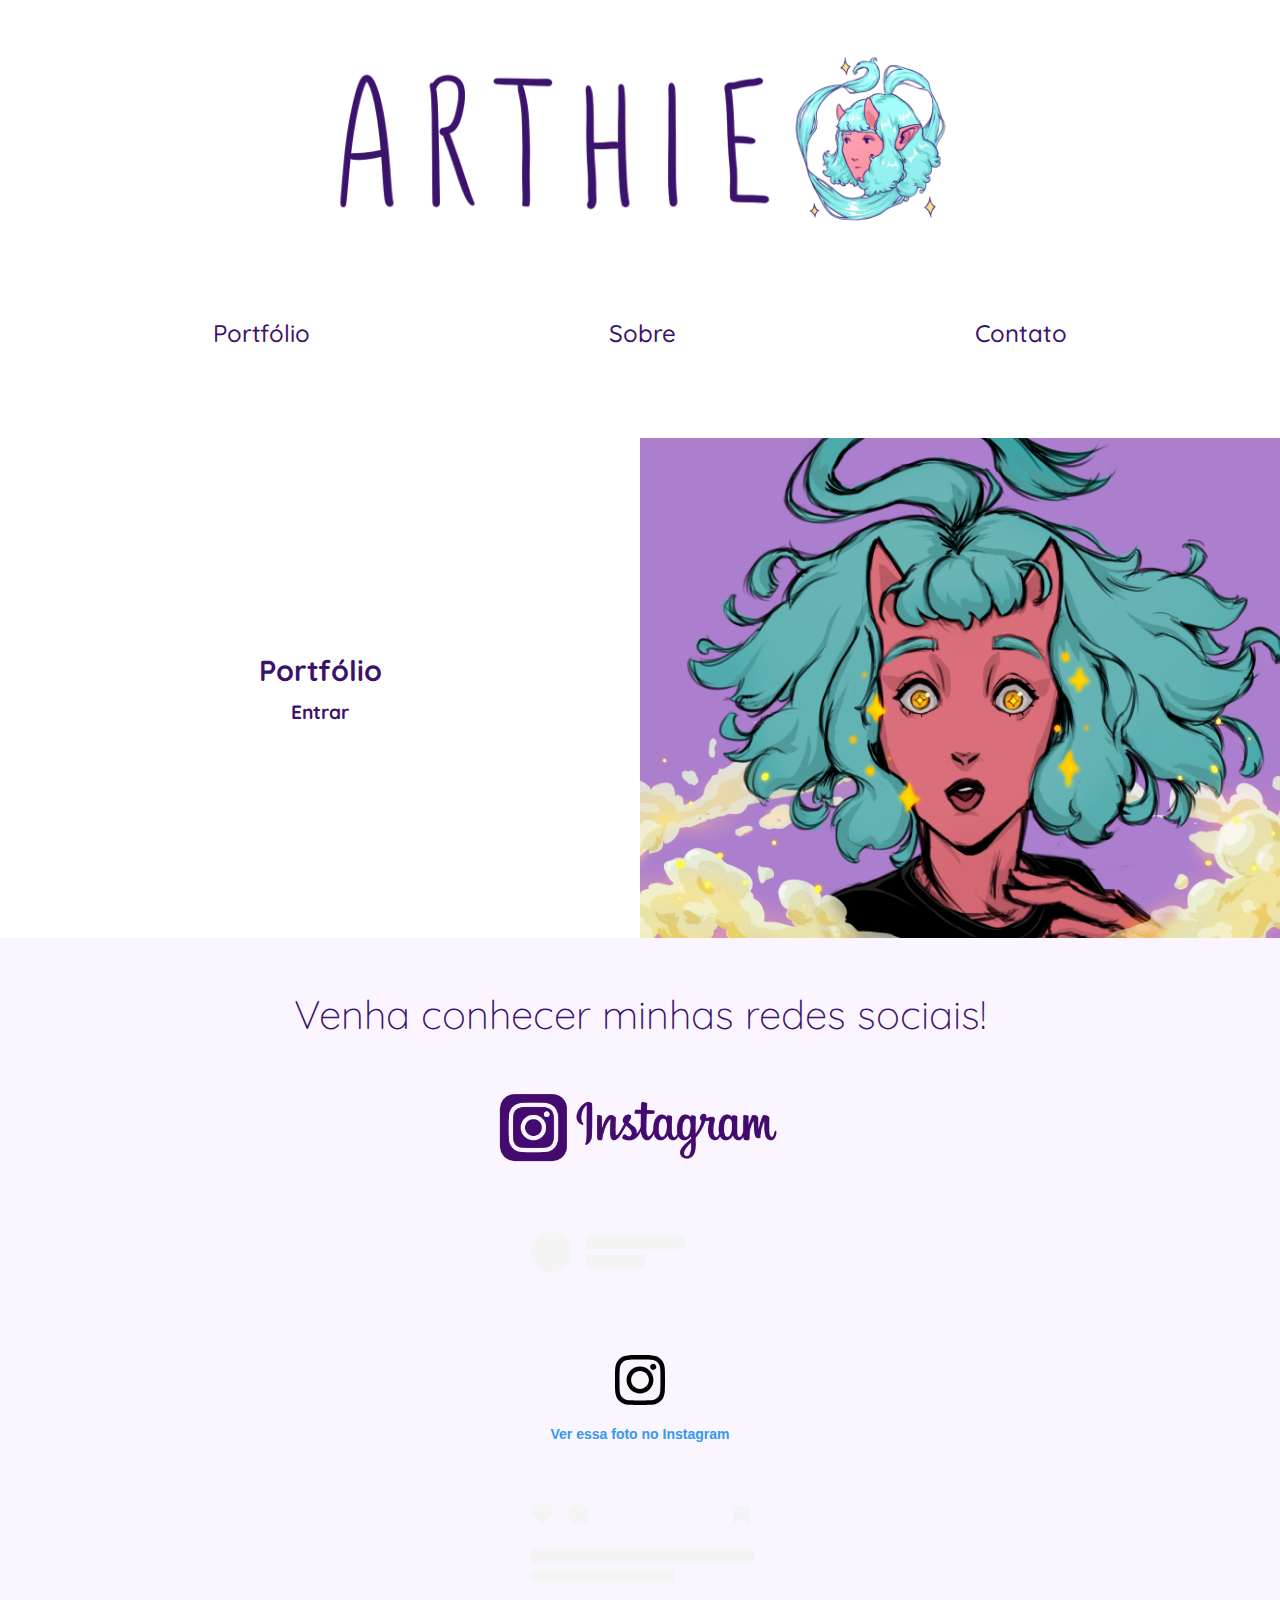
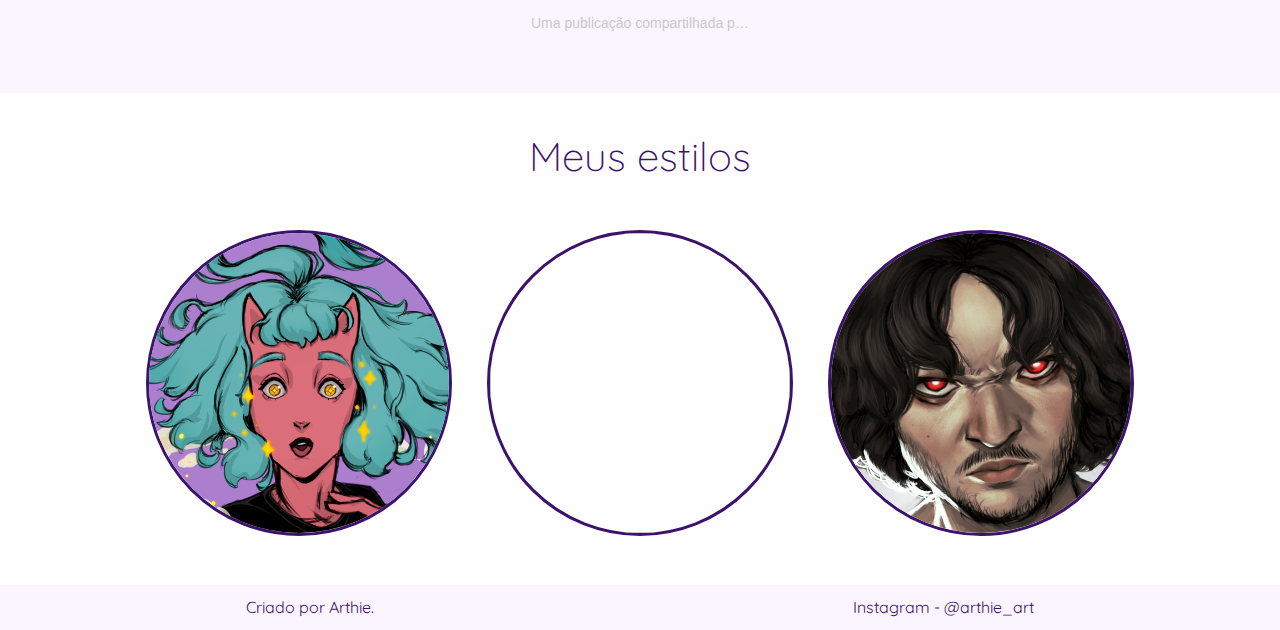
==== index.html @ 253f44ad "footer" ====
<!DOCTYPE html>
<html lang="pt-br">
<head>
    <meta charset="UTF-8">
    <meta name="viewport" content="width=device-width, initial-scale=1.0">
    <link rel="stylesheet" href="public/css/style.css">
    <link rel="shortcut icon" href="public/image/favicon.ico" type="image/x-icon">
    <title>Arthie</title>
</head>
<body>
    <div class="flex-container-vertical">
        <div class="flex-container">
        <img id="C1" src="public/image/Logo com Strixx.png" alt="O nome Arthie com uma arte da strixx do lado">
        </div>


    </div>

    
    <div class="flex-container" style="margin: 3% 5% 7%">
        <!-- <div><h2 style="font-weight: 500;">Home</h2></div>-->
         <a href="" style="text-decoration: none;"><div><h2 style="font-weight: 500;">Portfólio</h2></div></a>
         <a href="" style="text-decoration: none;"><div><h2 style="font-weight: 500;">Sobre</h2></div></a>
         <a href="" style="text-decoration: none;"><div><h2 style="font-weight: 500;">Contato</h2></div></a>
     </div>

    <div class="divisionMid">
        <div class="flex-container" id="C2">
            <a href="" style="text-decoration: none;">
                <div class="flex-container-vertical">
                    <div class="C2-element">
                        <h2>Portfólio</h2>
                    </div>
                    <div class="C2-element">
                        <h4>Entrar</h4>
                    </div>
                </div>
            </a>
        </div>

        
        <img src="public/image/STRIXX VENTO NORMAL.png" alt="" style="width: 50%;object-fit: cover; min-height: 500px;">
    </div>

    <div class="flex-container-vertical" style="background-color: #faf5ff;">

        <div class="flex-container" style="margin: 4% 8% 0%;">
            <h2 class="title">Venha conhecer minhas redes sociais!</h2>
        </div>

        
        <div class="flex-container-vertical">

            <div class="flex-container" style="color: #fff;" style="margin-top: 0px;">
                <img src="public/image/INSTAGRAM PNG ROXO.png" alt="" id="ig">
            </div>

            <div class="flex-container" style="margin: 0px 10% 3%;height: 1%;">
                <div id="off">
                    <blockquote style="height: 460px;margin: 0px 3%;" class="instagram-media" data-instgrm-permalink="https://www.instagram.com/p/Cx5wZdDrKHi/?utm_source=ig_embed&amp;utm_campaign=loading" data-instgrm-version="14" style=" background:#FFF; border:0; border-radius:3px; box-shadow:0 0 1px 0 rgba(0,0,0,0.5),0 1px 10px 0 rgba(0,0,0,0.15); margin: 1px; max-width:540px; min-width:326px; padding:0; width:99.375%; width:-webkit-calc(100% - 2px); width:calc(100% - 2px);"><div style="padding:16px;"> <a href="https://www.instagram.com/p/Cx5wZdDrKHi/?utm_source=ig_embed&amp;utm_campaign=loading" style=" background:#FFFFFF; line-height:0; padding:0 0; text-align:center; text-decoration:none; width:100%;" target="_blank"> <div style=" display: flex; flex-direction: row; align-items: center;"> <div style="background-color: #F4F4F4; border-radius: 50%; flex-grow: 0; height: 40px; margin-right: 14px; width: 40px;"></div> <div style="display: flex; flex-direction: column; flex-grow: 1; justify-content: center;"> <div style=" background-color: #F4F4F4; border-radius: 4px; flex-grow: 0; height: 14px; margin-bottom: 6px; width: 100px;"></div> <div style=" background-color: #F4F4F4; border-radius: 4px; flex-grow: 0; height: 14px; width: 60px;"></div></div></div><div style="padding: 19% 0;"></div> <div style="display:block; height:50px; margin:0 auto 12px; width:50px;"><svg width="50px" height="50px" viewBox="0 0 60 60" version="1.1" xmlns="https://www.w3.org/2000/svg" xmlns:xlink="https://www.w3.org/1999/xlink"><g stroke="none" stroke-width="1" fill="none" fill-rule="evenodd"><g transform="translate(-511.000000, -20.000000)" fill="#000000"><g><path d="M556.869,30.41 C554.814,30.41 553.148,32.076 553.148,34.131 C553.148,36.186 554.814,37.852 556.869,37.852 C558.924,37.852 560.59,36.186 560.59,34.131 C560.59,32.076 558.924,30.41 556.869,30.41 M541,60.657 C535.114,60.657 530.342,55.887 530.342,50 C530.342,44.114 535.114,39.342 541,39.342 C546.887,39.342 551.658,44.114 551.658,50 C551.658,55.887 546.887,60.657 541,60.657 M541,33.886 C532.1,33.886 524.886,41.1 524.886,50 C524.886,58.899 532.1,66.113 541,66.113 C549.9,66.113 557.115,58.899 557.115,50 C557.115,41.1 549.9,33.886 541,33.886 M565.378,62.101 C565.244,65.022 564.756,66.606 564.346,67.663 C563.803,69.06 563.154,70.057 562.106,71.106 C561.058,72.155 560.06,72.803 558.662,73.347 C557.607,73.757 556.021,74.244 553.102,74.378 C549.944,74.521 548.997,74.552 541,74.552 C533.003,74.552 532.056,74.521 528.898,74.378 C525.979,74.244 524.393,73.757 523.338,73.347 C521.94,72.803 520.942,72.155 519.894,71.106 C518.846,70.057 518.197,69.06 517.654,67.663 C517.244,66.606 516.755,65.022 516.623,62.101 C516.479,58.943 516.448,57.996 516.448,50 C516.448,42.003 516.479,41.056 516.623,37.899 C516.755,34.978 517.244,33.391 517.654,32.338 C518.197,30.938 518.846,29.942 519.894,28.894 C520.942,27.846 521.94,27.196 523.338,26.654 C524.393,26.244 525.979,25.756 528.898,25.623 C532.057,25.479 533.004,25.448 541,25.448 C548.997,25.448 549.943,25.479 553.102,25.623 C556.021,25.756 557.607,26.244 558.662,26.654 C560.06,27.196 561.058,27.846 562.106,28.894 C563.154,29.942 563.803,30.938 564.346,32.338 C564.756,33.391 565.244,34.978 565.378,37.899 C565.522,41.056 565.552,42.003 565.552,50 C565.552,57.996 565.522,58.943 565.378,62.101 M570.82,37.631 C570.674,34.438 570.167,32.258 569.425,30.349 C568.659,28.377 567.633,26.702 565.965,25.035 C564.297,23.368 562.623,22.342 560.652,21.575 C558.743,20.834 556.562,20.326 553.369,20.18 C550.169,20.033 549.148,20 541,20 C532.853,20 531.831,20.033 528.631,20.18 C525.438,20.326 523.257,20.834 521.349,21.575 C519.376,22.342 517.703,23.368 516.035,25.035 C514.368,26.702 513.342,28.377 512.574,30.349 C511.834,32.258 511.326,34.438 511.181,37.631 C511.035,40.831 511,41.851 511,50 C511,58.147 511.035,59.17 511.181,62.369 C511.326,65.562 511.834,67.743 512.574,69.651 C513.342,71.625 514.368,73.296 516.035,74.965 C517.703,76.634 519.376,77.658 521.349,78.425 C523.257,79.167 525.438,79.673 528.631,79.82 C531.831,79.965 532.853,80.001 541,80.001 C549.148,80.001 550.169,79.965 553.369,79.82 C556.562,79.673 558.743,79.167 560.652,78.425 C562.623,77.658 564.297,76.634 565.965,74.965 C567.633,73.296 568.659,71.625 569.425,69.651 C570.167,67.743 570.674,65.562 570.82,62.369 C570.966,59.17 571,58.147 571,50 C571,41.851 570.966,40.831 570.82,37.631"></path></g></g></g></svg></div><div style="padding-top: 8px;"> <div style=" color:#3897f0; font-family:Arial,sans-serif; font-size:14px; font-style:normal; font-weight:550; line-height:18px;">Ver essa foto no Instagram</div></div><div style="padding: 12.5% 0;"></div> <div style="display: flex; flex-direction: row; margin-bottom: 14px; align-items: center;"><div> <div style="background-color: #F4F4F4; border-radius: 50%; height: 12.5px; width: 12.5px; transform: translateX(0px) translateY(7px);"></div> <div style="background-color: #F4F4F4; height: 12.5px; transform: rotate(-45deg) translateX(3px) translateY(1px); width: 12.5px; flex-grow: 0; margin-right: 14px; margin-left: 2px;"></div> <div style="background-color: #F4F4F4; border-radius: 50%; height: 12.5px; width: 12.5px; transform: translateX(9px) translateY(-18px);"></div></div><div style="margin-left: 8px;"> <div style=" background-color: #F4F4F4; border-radius: 50%; flex-grow: 0; height: 20px; width: 20px;"></div> <div style=" width: 0; height: 0; border-top: 2px solid transparent; border-left: 6px solid #f4f4f4; border-bottom: 2px solid transparent; transform: translateX(16px) translateY(-4px) rotate(30deg)"></div></div><div style="margin-left: auto;"> <div style=" width: 0px; border-top: 8px solid #F4F4F4; border-right: 8px solid transparent; transform: translateY(16px);"></div> <div style=" background-color: #F4F4F4; flex-grow: 0; height: 12px; width: 16px; transform: translateY(-4px);"></div> <div style=" width: 0; height: 0; border-top: 8px solid #F4F4F4; border-left: 8px solid transparent; transform: translateY(-4px) translateX(8px);"></div></div></div> <div style="display: flex; flex-direction: column; flex-grow: 1; justify-content: center; margin-bottom: 24px;"> <div style=" background-color: #F4F4F4; border-radius: 4px; flex-grow: 0; height: 14px; margin-bottom: 6px; width: 224px;"></div> <div style=" background-color: #F4F4F4; border-radius: 4px; flex-grow: 0; height: 14px; width: 144px;"></div></div></a><p style=" color:#c9c8cd; font-family:Arial,sans-serif; font-size:14px; line-height:17px; margin-bottom:0; margin-top:8px; overflow:hidden; padding:8px 0 7px; text-align:center; text-overflow:ellipsis; white-space:nowrap;"><a href="https://www.instagram.com/p/Cx5wZdDrKHi/?utm_source=ig_embed&amp;utm_campaign=loading" style=" color:#c9c8cd; font-family:Arial,sans-serif; font-size:14px; font-style:normal; font-weight:normal; line-height:17px; text-decoration:none;" target="_blank">Uma publicação compartilhada por Arthie (@arthie_art)</a></p></div></blockquote> <script async src="//www.instagram.com/embed.js"></script>
                </div>
                <div id="off">
                    <blockquote style="height: 460px;" class="instagram-media" data-instgrm-permalink="https://www.instagram.com/p/CvSyRIWvkA-/?utm_source=ig_embed&amp;utm_campaign=loading" data-instgrm-version="14" style=" background:#FFF; border:0; border-radius:3px; box-shadow:0 0 1px 0 rgba(0,0,0,0.5),0 1px 10px 0 rgba(0,0,0,0.15); margin: 1px; max-width:540px; min-width:326px; padding:0; width:99.375%; width:-webkit-calc(100% - 2px); width:calc(100% - 2px);"><div style="padding:16px;"> <a href="https://www.instagram.com/p/CvSyRIWvkA-/?utm_source=ig_embed&amp;utm_campaign=loading" style=" background:#FFFFFF; line-height:0; padding:0 0; text-align:center; text-decoration:none; width:100%;" target="_blank"> <div style=" display: flex; flex-direction: row; align-items: center;"> <div style="background-color: #F4F4F4; border-radius: 50%; flex-grow: 0; height: 40px; margin-right: 14px; width: 40px;"></div> <div style="display: flex; flex-direction: column; flex-grow: 1; justify-content: center;"> <div style=" background-color: #F4F4F4; border-radius: 4px; flex-grow: 0; height: 14px; margin-bottom: 6px; width: 100px;"></div> <div style=" background-color: #F4F4F4; border-radius: 4px; flex-grow: 0; height: 14px; width: 60px;"></div></div></div><div style="padding: 19% 0;"></div> <div style="display:block; height:50px; margin:0 auto 12px; width:50px;"><svg width="50px" height="50px" viewBox="0 0 60 60" version="1.1" xmlns="https://www.w3.org/2000/svg" xmlns:xlink="https://www.w3.org/1999/xlink"><g stroke="none" stroke-width="1" fill="none" fill-rule="evenodd"><g transform="translate(-511.000000, -20.000000)" fill="#000000"><g><path d="M556.869,30.41 C554.814,30.41 553.148,32.076 553.148,34.131 C553.148,36.186 554.814,37.852 556.869,37.852 C558.924,37.852 560.59,36.186 560.59,34.131 C560.59,32.076 558.924,30.41 556.869,30.41 M541,60.657 C535.114,60.657 530.342,55.887 530.342,50 C530.342,44.114 535.114,39.342 541,39.342 C546.887,39.342 551.658,44.114 551.658,50 C551.658,55.887 546.887,60.657 541,60.657 M541,33.886 C532.1,33.886 524.886,41.1 524.886,50 C524.886,58.899 532.1,66.113 541,66.113 C549.9,66.113 557.115,58.899 557.115,50 C557.115,41.1 549.9,33.886 541,33.886 M565.378,62.101 C565.244,65.022 564.756,66.606 564.346,67.663 C563.803,69.06 563.154,70.057 562.106,71.106 C561.058,72.155 560.06,72.803 558.662,73.347 C557.607,73.757 556.021,74.244 553.102,74.378 C549.944,74.521 548.997,74.552 541,74.552 C533.003,74.552 532.056,74.521 528.898,74.378 C525.979,74.244 524.393,73.757 523.338,73.347 C521.94,72.803 520.942,72.155 519.894,71.106 C518.846,70.057 518.197,69.06 517.654,67.663 C517.244,66.606 516.755,65.022 516.623,62.101 C516.479,58.943 516.448,57.996 516.448,50 C516.448,42.003 516.479,41.056 516.623,37.899 C516.755,34.978 517.244,33.391 517.654,32.338 C518.197,30.938 518.846,29.942 519.894,28.894 C520.942,27.846 521.94,27.196 523.338,26.654 C524.393,26.244 525.979,25.756 528.898,25.623 C532.057,25.479 533.004,25.448 541,25.448 C548.997,25.448 549.943,25.479 553.102,25.623 C556.021,25.756 557.607,26.244 558.662,26.654 C560.06,27.196 561.058,27.846 562.106,28.894 C563.154,29.942 563.803,30.938 564.346,32.338 C564.756,33.391 565.244,34.978 565.378,37.899 C565.522,41.056 565.552,42.003 565.552,50 C565.552,57.996 565.522,58.943 565.378,62.101 M570.82,37.631 C570.674,34.438 570.167,32.258 569.425,30.349 C568.659,28.377 567.633,26.702 565.965,25.035 C564.297,23.368 562.623,22.342 560.652,21.575 C558.743,20.834 556.562,20.326 553.369,20.18 C550.169,20.033 549.148,20 541,20 C532.853,20 531.831,20.033 528.631,20.18 C525.438,20.326 523.257,20.834 521.349,21.575 C519.376,22.342 517.703,23.368 516.035,25.035 C514.368,26.702 513.342,28.377 512.574,30.349 C511.834,32.258 511.326,34.438 511.181,37.631 C511.035,40.831 511,41.851 511,50 C511,58.147 511.035,59.17 511.181,62.369 C511.326,65.562 511.834,67.743 512.574,69.651 C513.342,71.625 514.368,73.296 516.035,74.965 C517.703,76.634 519.376,77.658 521.349,78.425 C523.257,79.167 525.438,79.673 528.631,79.82 C531.831,79.965 532.853,80.001 541,80.001 C549.148,80.001 550.169,79.965 553.369,79.82 C556.562,79.673 558.743,79.167 560.652,78.425 C562.623,77.658 564.297,76.634 565.965,74.965 C567.633,73.296 568.659,71.625 569.425,69.651 C570.167,67.743 570.674,65.562 570.82,62.369 C570.966,59.17 571,58.147 571,50 C571,41.851 570.966,40.831 570.82,37.631"></path></g></g></g></svg></div><div style="padding-top: 8px;"> <div style=" color:#3897f0; font-family:Arial,sans-serif; font-size:14px; font-style:normal; font-weight:550; line-height:18px;">Ver essa foto no Instagram</div></div><div style="padding: 12.5% 0;"></div> <div style="display: flex; flex-direction: row; margin-bottom: 14px; align-items: center;"><div> <div style="background-color: #F4F4F4; border-radius: 50%; height: 12.5px; width: 12.5px; transform: translateX(0px) translateY(7px);"></div> <div style="background-color: #F4F4F4; height: 12.5px; transform: rotate(-45deg) translateX(3px) translateY(1px); width: 12.5px; flex-grow: 0; margin-right: 14px; margin-left: 2px;"></div> <div style="background-color: #F4F4F4; border-radius: 50%; height: 12.5px; width: 12.5px; transform: translateX(9px) translateY(-18px);"></div></div><div style="margin-left: 8px;"> <div style=" background-color: #F4F4F4; border-radius: 50%; flex-grow: 0; height: 20px; width: 20px;"></div> <div style=" width: 0; height: 0; border-top: 2px solid transparent; border-left: 6px solid #f4f4f4; border-bottom: 2px solid transparent; transform: translateX(16px) translateY(-4px) rotate(30deg)"></div></div><div style="margin-left: auto;"> <div style=" width: 0px; border-top: 8px solid #F4F4F4; border-right: 8px solid transparent; transform: translateY(16px);"></div> <div style=" background-color: #F4F4F4; flex-grow: 0; height: 12px; width: 16px; transform: translateY(-4px);"></div> <div style=" width: 0; height: 0; border-top: 8px solid #F4F4F4; border-left: 8px solid transparent; transform: translateY(-4px) translateX(8px);"></div></div></div> <div style="display: flex; flex-direction: column; flex-grow: 1; justify-content: center; margin-bottom: 24px;"> <div style=" background-color: #F4F4F4; border-radius: 4px; flex-grow: 0; height: 14px; margin-bottom: 6px; width: 224px;"></div> <div style=" background-color: #F4F4F4; border-radius: 4px; flex-grow: 0; height: 14px; width: 144px;"></div></div></a><p style=" color:#c9c8cd; font-family:Arial,sans-serif; font-size:14px; line-height:17px; margin-bottom:0; margin-top:8px; overflow:hidden; padding:8px 0 7px; text-align:center; text-overflow:ellipsis; white-space:nowrap;"><a href="https://www.instagram.com/p/CvSyRIWvkA-/?utm_source=ig_embed&amp;utm_campaign=loading" style=" color:#c9c8cd; font-family:Arial,sans-serif; font-size:14px; font-style:normal; font-weight:normal; line-height:17px; text-decoration:none;" target="_blank">Uma publicação compartilhada por Arthie (@arthie_art)</a></p></div></blockquote> <script async src="//www.instagram.com/embed.js"></script>
                </div>
                <div id="off">
                    <blockquote style="height: 460px;" class="instagram-media" data-instgrm-permalink="https://www.instagram.com/p/CtzE_FJrb0-/?utm_source=ig_embed&amp;utm_campaign=loading" data-instgrm-version="14" style=" background:#FFF; border:0; border-radius:3px; box-shadow:0 0 1px 0 rgba(0,0,0,0.5),0 1px 10px 0 rgba(0,0,0,0.15); margin: 1px; max-width:540px; min-width:326px; padding:0; width:99.375%; width:-webkit-calc(100% - 2px); width:calc(100% - 2px);"><div style="padding:16px;"> <a href="https://www.instagram.com/p/CtzE_FJrb0-/?utm_source=ig_embed&amp;utm_campaign=loading" style=" background:#FFFFFF; line-height:0; padding:0 0; text-align:center; text-decoration:none; width:100%;" target="_blank"> <div style=" display: flex; flex-direction: row; align-items: center;"> <div style="background-color: #F4F4F4; border-radius: 50%; flex-grow: 0; height: 40px; margin-right: 14px; width: 40px;"></div> <div style="display: flex; flex-direction: column; flex-grow: 1; justify-content: center;"> <div style=" background-color: #F4F4F4; border-radius: 4px; flex-grow: 0; height: 14px; margin-bottom: 6px; width: 100px;"></div> <div style=" background-color: #F4F4F4; border-radius: 4px; flex-grow: 0; height: 14px; width: 60px;"></div></div></div><div style="padding: 19% 0;"></div> <div style="display:block; height:50px; margin:0 auto 12px; width:50px;"><svg width="50px" height="50px" viewBox="0 0 60 60" version="1.1" xmlns="https://www.w3.org/2000/svg" xmlns:xlink="https://www.w3.org/1999/xlink"><g stroke="none" stroke-width="1" fill="none" fill-rule="evenodd"><g transform="translate(-511.000000, -20.000000)" fill="#000000"><g><path d="M556.869,30.41 C554.814,30.41 553.148,32.076 553.148,34.131 C553.148,36.186 554.814,37.852 556.869,37.852 C558.924,37.852 560.59,36.186 560.59,34.131 C560.59,32.076 558.924,30.41 556.869,30.41 M541,60.657 C535.114,60.657 530.342,55.887 530.342,50 C530.342,44.114 535.114,39.342 541,39.342 C546.887,39.342 551.658,44.114 551.658,50 C551.658,55.887 546.887,60.657 541,60.657 M541,33.886 C532.1,33.886 524.886,41.1 524.886,50 C524.886,58.899 532.1,66.113 541,66.113 C549.9,66.113 557.115,58.899 557.115,50 C557.115,41.1 549.9,33.886 541,33.886 M565.378,62.101 C565.244,65.022 564.756,66.606 564.346,67.663 C563.803,69.06 563.154,70.057 562.106,71.106 C561.058,72.155 560.06,72.803 558.662,73.347 C557.607,73.757 556.021,74.244 553.102,74.378 C549.944,74.521 548.997,74.552 541,74.552 C533.003,74.552 532.056,74.521 528.898,74.378 C525.979,74.244 524.393,73.757 523.338,73.347 C521.94,72.803 520.942,72.155 519.894,71.106 C518.846,70.057 518.197,69.06 517.654,67.663 C517.244,66.606 516.755,65.022 516.623,62.101 C516.479,58.943 516.448,57.996 516.448,50 C516.448,42.003 516.479,41.056 516.623,37.899 C516.755,34.978 517.244,33.391 517.654,32.338 C518.197,30.938 518.846,29.942 519.894,28.894 C520.942,27.846 521.94,27.196 523.338,26.654 C524.393,26.244 525.979,25.756 528.898,25.623 C532.057,25.479 533.004,25.448 541,25.448 C548.997,25.448 549.943,25.479 553.102,25.623 C556.021,25.756 557.607,26.244 558.662,26.654 C560.06,27.196 561.058,27.846 562.106,28.894 C563.154,29.942 563.803,30.938 564.346,32.338 C564.756,33.391 565.244,34.978 565.378,37.899 C565.522,41.056 565.552,42.003 565.552,50 C565.552,57.996 565.522,58.943 565.378,62.101 M570.82,37.631 C570.674,34.438 570.167,32.258 569.425,30.349 C568.659,28.377 567.633,26.702 565.965,25.035 C564.297,23.368 562.623,22.342 560.652,21.575 C558.743,20.834 556.562,20.326 553.369,20.18 C550.169,20.033 549.148,20 541,20 C532.853,20 531.831,20.033 528.631,20.18 C525.438,20.326 523.257,20.834 521.349,21.575 C519.376,22.342 517.703,23.368 516.035,25.035 C514.368,26.702 513.342,28.377 512.574,30.349 C511.834,32.258 511.326,34.438 511.181,37.631 C511.035,40.831 511,41.851 511,50 C511,58.147 511.035,59.17 511.181,62.369 C511.326,65.562 511.834,67.743 512.574,69.651 C513.342,71.625 514.368,73.296 516.035,74.965 C517.703,76.634 519.376,77.658 521.349,78.425 C523.257,79.167 525.438,79.673 528.631,79.82 C531.831,79.965 532.853,80.001 541,80.001 C549.148,80.001 550.169,79.965 553.369,79.82 C556.562,79.673 558.743,79.167 560.652,78.425 C562.623,77.658 564.297,76.634 565.965,74.965 C567.633,73.296 568.659,71.625 569.425,69.651 C570.167,67.743 570.674,65.562 570.82,62.369 C570.966,59.17 571,58.147 571,50 C571,41.851 570.966,40.831 570.82,37.631"></path></g></g></g></svg></div><div style="padding-top: 8px;"> <div style=" color:#3897f0; font-family:Arial,sans-serif; font-size:14px; font-style:normal; font-weight:550; line-height:18px;">Ver essa foto no Instagram</div></div><div style="padding: 12.5% 0;"></div> <div style="display: flex; flex-direction: row; margin-bottom: 14px; align-items: center;"><div> <div style="background-color: #F4F4F4; border-radius: 50%; height: 12.5px; width: 12.5px; transform: translateX(0px) translateY(7px);"></div> <div style="background-color: #F4F4F4; height: 12.5px; transform: rotate(-45deg) translateX(3px) translateY(1px); width: 12.5px; flex-grow: 0; margin-right: 14px; margin-left: 2px;"></div> <div style="background-color: #F4F4F4; border-radius: 50%; height: 12.5px; width: 12.5px; transform: translateX(9px) translateY(-18px);"></div></div><div style="margin-left: 8px;"> <div style=" background-color: #F4F4F4; border-radius: 50%; flex-grow: 0; height: 20px; width: 20px;"></div> <div style=" width: 0; height: 0; border-top: 2px solid transparent; border-left: 6px solid #f4f4f4; border-bottom: 2px solid transparent; transform: translateX(16px) translateY(-4px) rotate(30deg)"></div></div><div style="margin-left: auto;"> <div style=" width: 0px; border-top: 8px solid #F4F4F4; border-right: 8px solid transparent; transform: translateY(16px);"></div> <div style=" background-color: #F4F4F4; flex-grow: 0; height: 12px; width: 16px; transform: translateY(-4px);"></div> <div style=" width: 0; height: 0; border-top: 8px solid #F4F4F4; border-left: 8px solid transparent; transform: translateY(-4px) translateX(8px);"></div></div></div> <div style="display: flex; flex-direction: column; flex-grow: 1; justify-content: center; margin-bottom: 24px;"> <div style=" background-color: #F4F4F4; border-radius: 4px; flex-grow: 0; height: 14px; margin-bottom: 6px; width: 224px;"></div> <div style=" background-color: #F4F4F4; border-radius: 4px; flex-grow: 0; height: 14px; width: 144px;"></div></div></a><p style=" color:#c9c8cd; font-family:Arial,sans-serif; font-size:14px; line-height:17px; margin-bottom:0; margin-top:8px; overflow:hidden; padding:8px 0 7px; text-align:center; text-overflow:ellipsis; white-space:nowrap;"><a href="https://www.instagram.com/p/CtzE_FJrb0-/?utm_source=ig_embed&amp;utm_campaign=loading" style=" color:#c9c8cd; font-family:Arial,sans-serif; font-size:14px; font-style:normal; font-weight:normal; line-height:17px; text-decoration:none;" target="_blank">Uma publicação compartilhada por Arthie (@arthie_art)</a></p></div></blockquote> <script async src="//www.instagram.com/embed.js"></script>
                </div>
                
                <div class="on">
                <blockquote style="width: 250px;"   class="instagram-media" data-instgrm-permalink="https://www.instagram.com/p/CtzE_FJrb0-/?utm_source=ig_embed&amp;utm_campaign=loading" data-instgrm-version="14" style=" background:#FFF; border:0; border-radius:3px; box-shadow:0 0 1px 0 rgba(0,0,0,0.5),0 1px 10px 0 rgba(0,0,0,0.15); margin: 1px; max-width:540px; min-width:326px; padding:0; width:99.375%; width:-webkit-calc(100% - 2px); width:calc(100% - 2px);"><div style="padding:16px;"> <a href="https://www.instagram.com/p/CtzE_FJrb0-/?utm_source=ig_embed&amp;utm_campaign=loading" style=" background:#FFFFFF; line-height:0; padding:0 0; text-align:center; text-decoration:none; width:100%;" target="_blank"> <div style=" display: flex; flex-direction: row; align-items: center;"> <div style="background-color: #F4F4F4; border-radius: 50%; flex-grow: 0; height: 40px; margin-right: 14px; width: 40px;"></div> <div style="display: flex; flex-direction: column; flex-grow: 1; justify-content: center;"> <div style=" background-color: #F4F4F4; border-radius: 4px; flex-grow: 0; height: 14px; margin-bottom: 6px; width: 100px;"></div> <div style=" background-color: #F4F4F4; border-radius: 4px; flex-grow: 0; height: 14px; width: 60px;"></div></div></div><div style="padding: 19% 0;"></div> <div style="display:block; height:50px; margin:0 auto 12px; width:50px;"><svg width="50px" height="50px" viewBox="0 0 60 60" version="1.1" xmlns="https://www.w3.org/2000/svg" xmlns:xlink="https://www.w3.org/1999/xlink"><g stroke="none" stroke-width="1" fill="none" fill-rule="evenodd"><g transform="translate(-511.000000, -20.000000)" fill="#000000"><g><path d="M556.869,30.41 C554.814,30.41 553.148,32.076 553.148,34.131 C553.148,36.186 554.814,37.852 556.869,37.852 C558.924,37.852 560.59,36.186 560.59,34.131 C560.59,32.076 558.924,30.41 556.869,30.41 M541,60.657 C535.114,60.657 530.342,55.887 530.342,50 C530.342,44.114 535.114,39.342 541,39.342 C546.887,39.342 551.658,44.114 551.658,50 C551.658,55.887 546.887,60.657 541,60.657 M541,33.886 C532.1,33.886 524.886,41.1 524.886,50 C524.886,58.899 532.1,66.113 541,66.113 C549.9,66.113 557.115,58.899 557.115,50 C557.115,41.1 549.9,33.886 541,33.886 M565.378,62.101 C565.244,65.022 564.756,66.606 564.346,67.663 C563.803,69.06 563.154,70.057 562.106,71.106 C561.058,72.155 560.06,72.803 558.662,73.347 C557.607,73.757 556.021,74.244 553.102,74.378 C549.944,74.521 548.997,74.552 541,74.552 C533.003,74.552 532.056,74.521 528.898,74.378 C525.979,74.244 524.393,73.757 523.338,73.347 C521.94,72.803 520.942,72.155 519.894,71.106 C518.846,70.057 518.197,69.06 517.654,67.663 C517.244,66.606 516.755,65.022 516.623,62.101 C516.479,58.943 516.448,57.996 516.448,50 C516.448,42.003 516.479,41.056 516.623,37.899 C516.755,34.978 517.244,33.391 517.654,32.338 C518.197,30.938 518.846,29.942 519.894,28.894 C520.942,27.846 521.94,27.196 523.338,26.654 C524.393,26.244 525.979,25.756 528.898,25.623 C532.057,25.479 533.004,25.448 541,25.448 C548.997,25.448 549.943,25.479 553.102,25.623 C556.021,25.756 557.607,26.244 558.662,26.654 C560.06,27.196 561.058,27.846 562.106,28.894 C563.154,29.942 563.803,30.938 564.346,32.338 C564.756,33.391 565.244,34.978 565.378,37.899 C565.522,41.056 565.552,42.003 565.552,50 C565.552,57.996 565.522,58.943 565.378,62.101 M570.82,37.631 C570.674,34.438 570.167,32.258 569.425,30.349 C568.659,28.377 567.633,26.702 565.965,25.035 C564.297,23.368 562.623,22.342 560.652,21.575 C558.743,20.834 556.562,20.326 553.369,20.18 C550.169,20.033 549.148,20 541,20 C532.853,20 531.831,20.033 528.631,20.18 C525.438,20.326 523.257,20.834 521.349,21.575 C519.376,22.342 517.703,23.368 516.035,25.035 C514.368,26.702 513.342,28.377 512.574,30.349 C511.834,32.258 511.326,34.438 511.181,37.631 C511.035,40.831 511,41.851 511,50 C511,58.147 511.035,59.17 511.181,62.369 C511.326,65.562 511.834,67.743 512.574,69.651 C513.342,71.625 514.368,73.296 516.035,74.965 C517.703,76.634 519.376,77.658 521.349,78.425 C523.257,79.167 525.438,79.673 528.631,79.82 C531.831,79.965 532.853,80.001 541,80.001 C549.148,80.001 550.169,79.965 553.369,79.82 C556.562,79.673 558.743,79.167 560.652,78.425 C562.623,77.658 564.297,76.634 565.965,74.965 C567.633,73.296 568.659,71.625 569.425,69.651 C570.167,67.743 570.674,65.562 570.82,62.369 C570.966,59.17 571,58.147 571,50 C571,41.851 570.966,40.831 570.82,37.631"></path></g></g></g></svg></div><div style="padding-top: 8px;"> <div style=" color:#3897f0; font-family:Arial,sans-serif; font-size:14px; font-style:normal; font-weight:550; line-height:18px;">Ver essa foto no Instagram</div></div><div style="padding: 12.5% 0;"></div> <div style="display: flex; flex-direction: row; margin-bottom: 14px; align-items: center;"><div> <div style="background-color: #F4F4F4; border-radius: 50%; height: 12.5px; width: 12.5px; transform: translateX(0px) translateY(7px);"></div> <div style="background-color: #F4F4F4; height: 12.5px; transform: rotate(-45deg) translateX(3px) translateY(1px); width: 12.5px; flex-grow: 0; margin-right: 14px; margin-left: 2px;"></div> <div style="background-color: #F4F4F4; border-radius: 50%; height: 12.5px; width: 12.5px; transform: translateX(9px) translateY(-18px);"></div></div><div style="margin-left: 8px;"> <div style=" background-color: #F4F4F4; border-radius: 50%; flex-grow: 0; height: 20px; width: 20px;"></div> <div style=" width: 0; height: 0; border-top: 2px solid transparent; border-left: 6px solid #f4f4f4; border-bottom: 2px solid transparent; transform: translateX(16px) translateY(-4px) rotate(30deg)"></div></div><div style="margin-left: auto;"> <div style=" width: 0px; border-top: 8px solid #F4F4F4; border-right: 8px solid transparent; transform: translateY(16px);"></div> <div style=" background-color: #F4F4F4; flex-grow: 0; height: 12px; width: 16px; transform: translateY(-4px);"></div> <div style=" width: 0; height: 0; border-top: 8px solid #F4F4F4; border-left: 8px solid transparent; transform: translateY(-4px) translateX(8px);"></div></div></div> <div style="display: flex; flex-direction: column; flex-grow: 1; justify-content: center; margin-bottom: 24px;"> <div style=" background-color: #F4F4F4; border-radius: 4px; flex-grow: 0; height: 14px; margin-bottom: 6px; width: 224px;"></div> <div style=" background-color: #F4F4F4; border-radius: 4px; flex-grow: 0; height: 14px; width: 144px;"></div></div></a><p style=" color:#c9c8cd; font-family:Arial,sans-serif; font-size:14px; line-height:17px; margin-bottom:0; margin-top:8px; overflow:hidden; padding:8px 0 7px; text-align:center; text-overflow:ellipsis; white-space:nowrap;"><a href="https://www.instagram.com/p/CtzE_FJrb0-/?utm_source=ig_embed&amp;utm_campaign=loading" style=" color:#c9c8cd; font-family:Arial,sans-serif; font-size:14px; font-style:normal; font-weight:normal; line-height:17px; text-decoration:none;" target="_blank">Uma publicação compartilhada por Arthie (@arthie_art)</a></p></div></blockquote> <script async src="//www.instagram.com/embed.js"></script>
                </div>
            </div>
        </div>

    </div>

                <div class="flex-container-vertical">
                    <div class="flex-container"><h2 class="title">Meus estilos</h2></div>

                    <div class="flex-container" style="margin: 0px 10% 3%;">
                        <img class="estilos" src="public/image/STRIXX VENTO NORMAL.png" >
                        <img class="estilos" src="public/image/miles2.jpg" alt="" >
                        <img class="estilos" src="public/image/eueu1.png" >
                        
                    </div>
                </div>




<footer style="background-color: #faf5ff;justify-content:space-around; display: flex;padding: 1%;flex-wrap: wrap;">
        

        <p style="margin-right: 1%;">Criado por Arthie.</p>
        <p>Instagram - @arthie_art</p>
  
        
</footer>


  
   
</body>
</html>
---- public/css/style.css ----
@import url('https://fonts.googleapis.com/css2?family=Amatic+SC:wght@400;700&family=Quicksand:wght@300;400;500;600;700&display=swap');

*{
    margin: 0;
    font-family: 'Quicksand', sans-serif;
    color: #3c136c
}

.flex-container{
    display: flex;
    justify-content: space-around;
    margin: 3% 0%;
    flex-wrap: wrap;
}

.flex-container-vertical {
    display: flex;
    flex-direction: column;
    justify-content: center;
  }

.divisionMid{
    display: flex;
    justify-content: flex-start;
}

.estilos{
    width:300px;
    height: 300px;
    object-fit: cover;
    border-radius: 50%;
    margin: 1% 1%;
    border: 3px solid #3c136c;
}

.title{
    font-weight: 300;
    font-size: 40px;
    text-align: center;
}

#ig{
    width: 350px;
    height: 100px;
    object-fit: cover;
}



#C1{
    width: 50%;
}



#C2{
    width: 50%;
    margin: auto;
}

.C2-element{
    margin: 5% 0px;
    text-align: center;
    font-size: larger;
    color: #3c136c;    
}

.on{
    display: none;
}

@media only screen and (max-width: 1300px) {
    #off{
        display: none;
    }

    .on{
        display: flex;
    }
}

@media only screen and (max-width: 600px) {
    .title{
        font-weight: 300;
        font-size: 30px;
        text-align: center; 
    }

    #ig{
        width: 200px;
        height: 100px;
        object-fit: cover;
    }

    .estilos{
        width:200px;
        height: 200px;
        object-fit: cover;
        border-radius: 50%;
        margin: 3% 3%;
    }
}
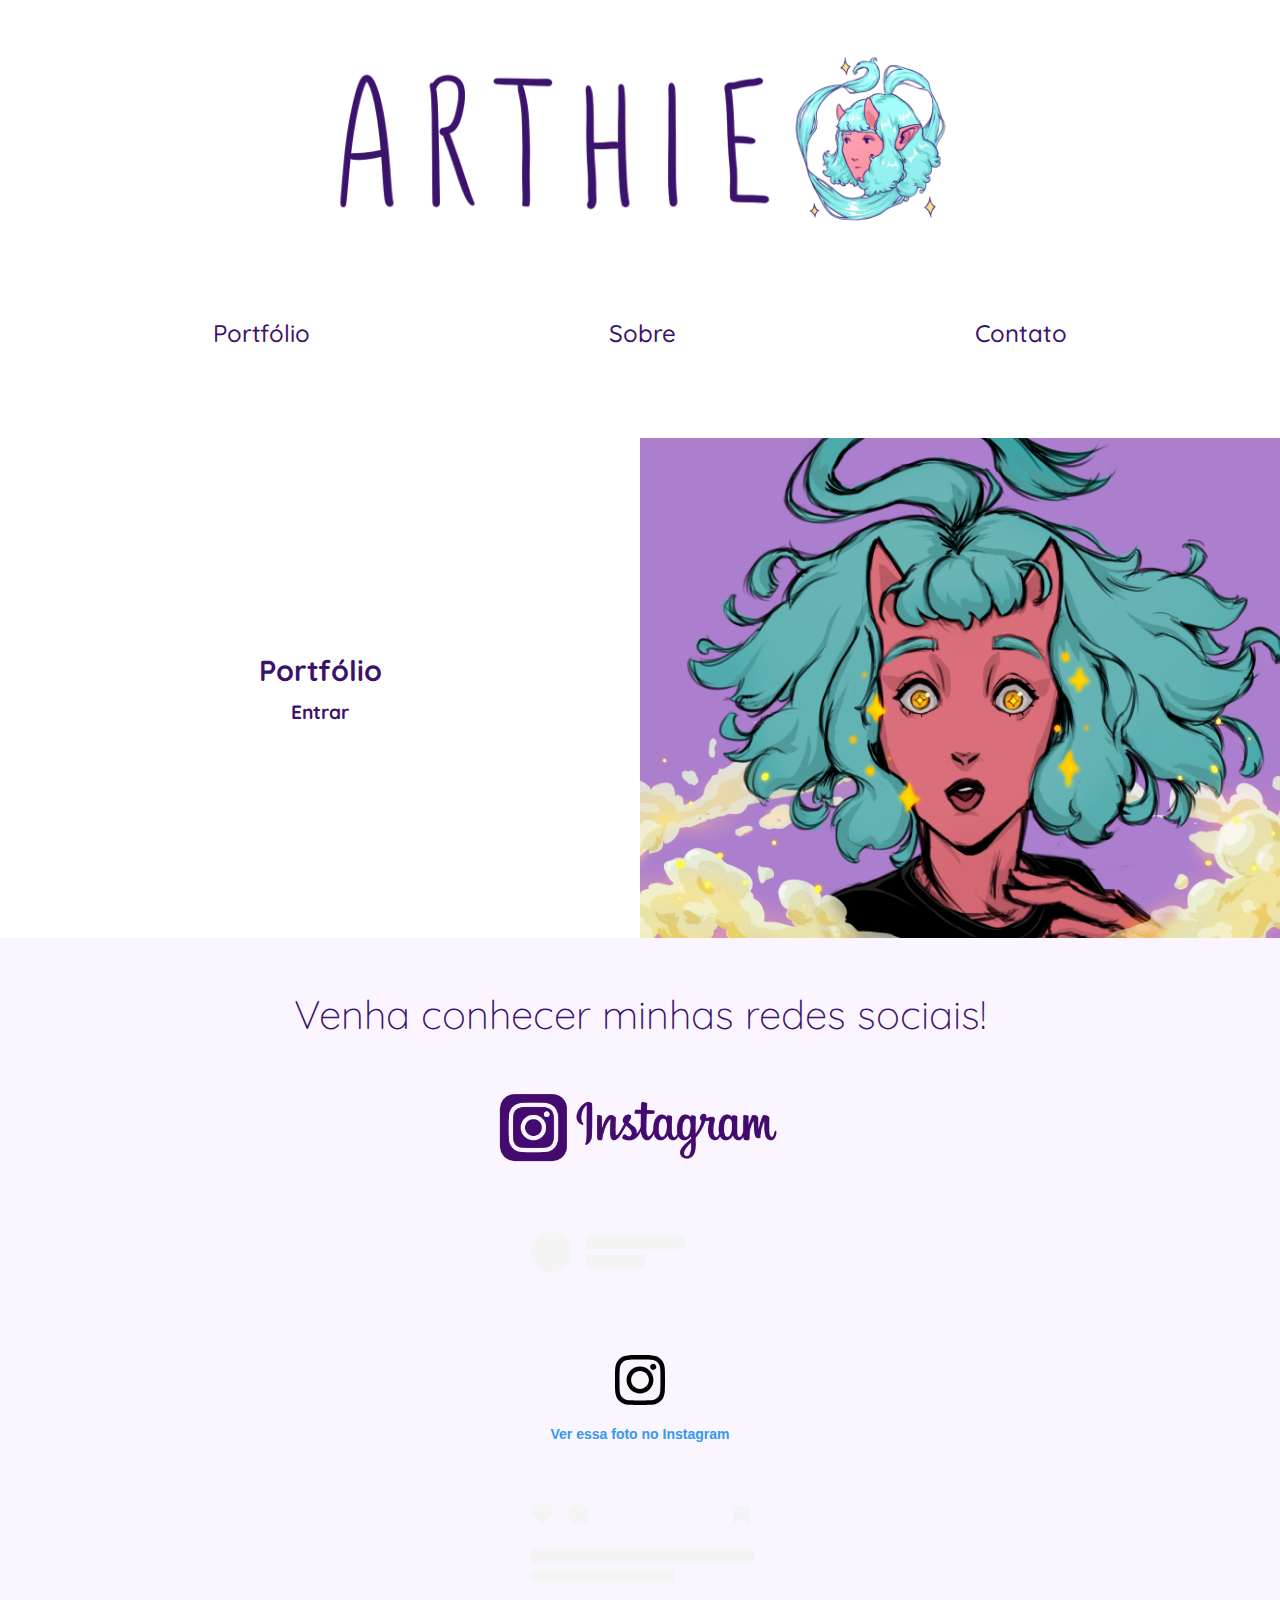
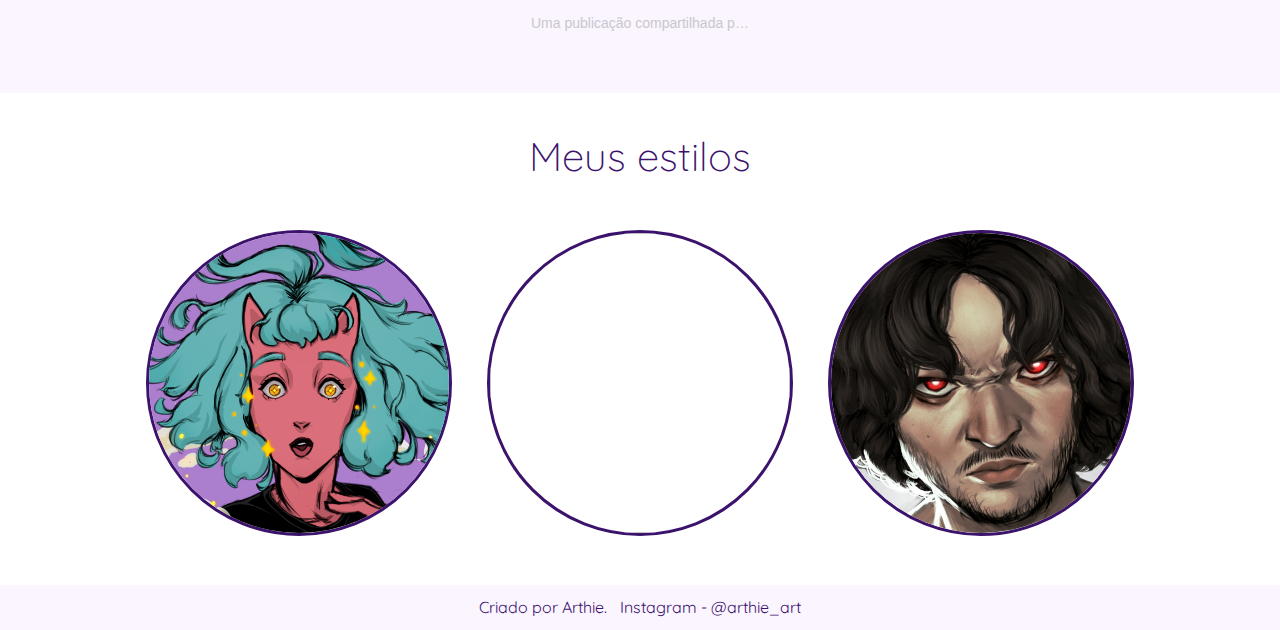
==== commit 83b5f2b0: "footer" ====
--- a/index.html
+++ b/index.html
@@ -88,7 +88,7 @@
 
 
 
-<footer style="background-color: #faf5ff;justify-content:space-around; display: flex;padding: 1%;flex-wrap: wrap;">
+<footer style="background-color: #faf5ff;justify-content:center; display: flex;padding: 1%;flex-wrap: wrap;">
         
 
         <p style="margin-right: 1%;">Criado por Arthie.</p>
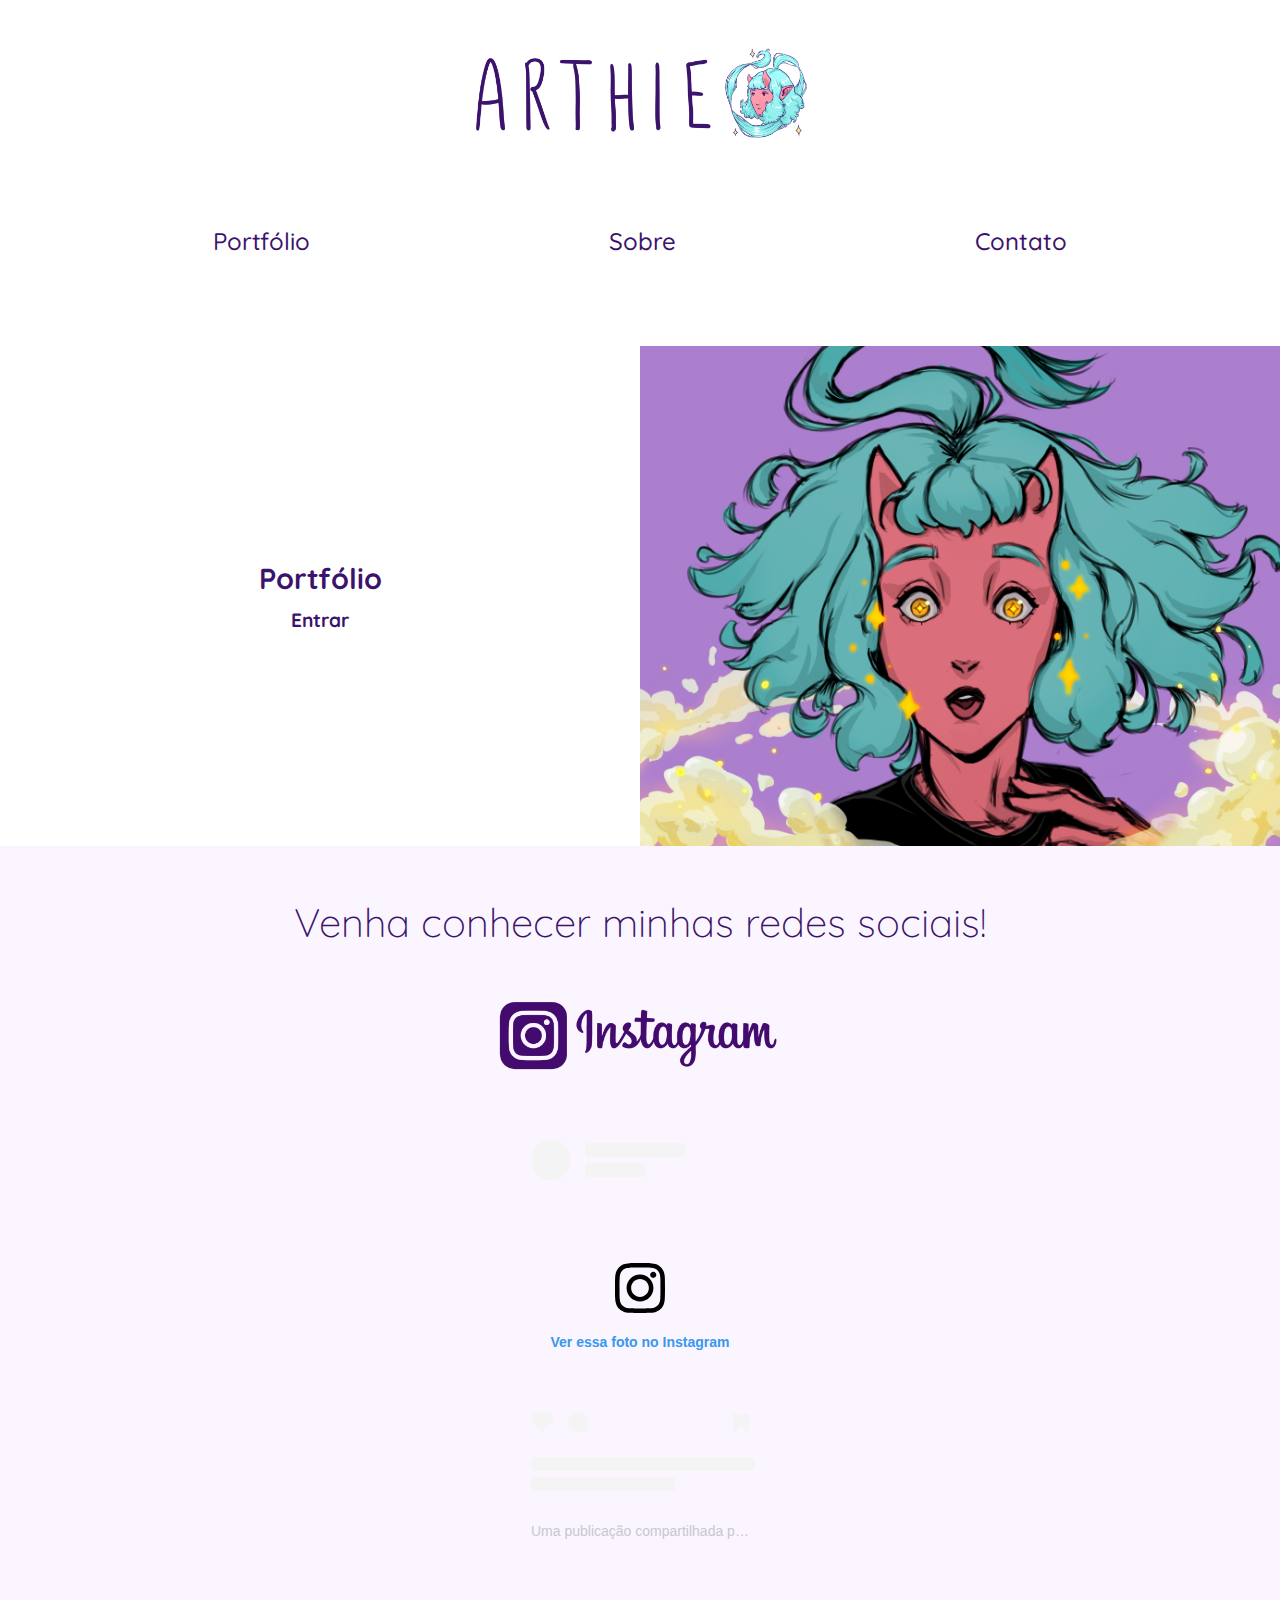
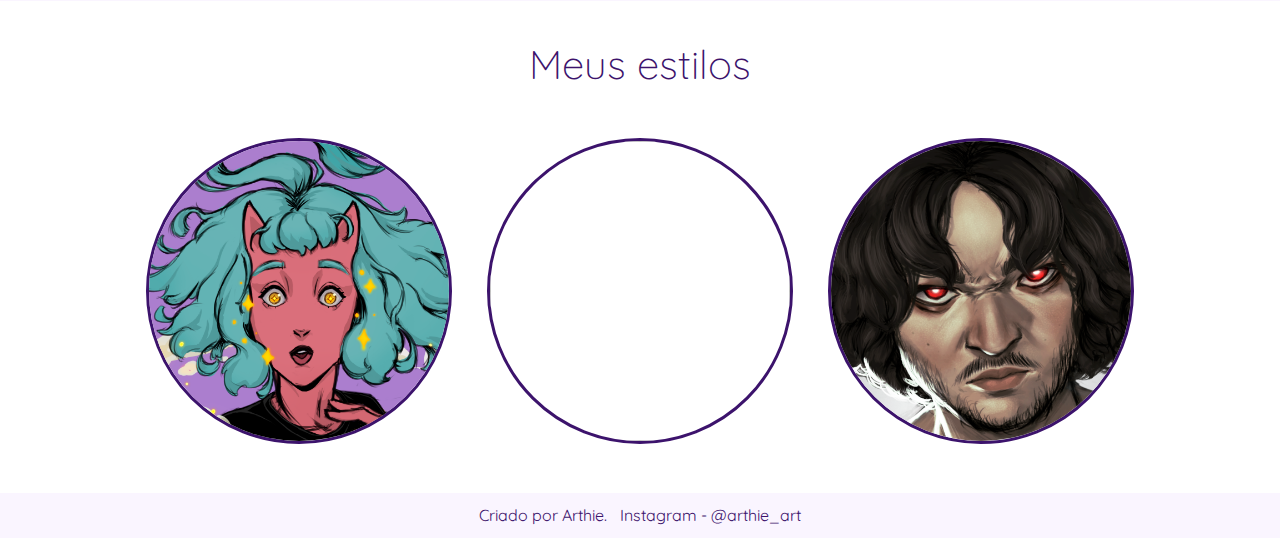
==== commit d65f10b0: ".." ====
--- a/index.html
+++ b/index.html
@@ -10,7 +10,7 @@
 <body>
     <div class="flex-container-vertical">
         <div class="flex-container">
-        <img id="C1" src="public/image/Logo com Strixx.png" alt="O nome Arthie com uma arte da strixx do lado">
+        <img id="C1" src="public/image/Logo com Strixx.png" alt="O nome Arthie com uma arte da strixx do lado" style="width: 350px;">
         </div>
 
 
@@ -19,14 +19,14 @@
     
     <div class="flex-container" style="margin: 3% 5% 7%">
         <!-- <div><h2 style="font-weight: 500;">Home</h2></div>-->
-         <a href="" style="text-decoration: none;"><div><h2 style="font-weight: 500;">Portfólio</h2></div></a>
+         <a href="portfolio.html" style="text-decoration: none;"><div><h2 style="font-weight: 500;">Portfólio</h2></div></a>
          <a href="" style="text-decoration: none;"><div><h2 style="font-weight: 500;">Sobre</h2></div></a>
          <a href="" style="text-decoration: none;"><div><h2 style="font-weight: 500;">Contato</h2></div></a>
      </div>
 
     <div class="divisionMid">
         <div class="flex-container" id="C2">
-            <a href="" style="text-decoration: none;">
+            <a href="portfolio.html" style="text-decoration: none;">
                 <div class="flex-container-vertical">
                     <div class="C2-element">
                         <h2>Portfólio</h2>
--- a/public/css/style.css
+++ b/public/css/style.css
@@ -99,4 +99,52 @@
         border-radius: 50%;
         margin: 3% 3%;
     }
-}+}
+
+
+
+
+
+
+
+
+
+
+
+
+
+
+.row {
+    display: flex;
+    flex-wrap: wrap;
+    padding: 0 4px;
+  }
+  
+  /* Create four equal columns that sits next to each other */
+  .column {
+    flex: 25%;
+    max-width: 25%;
+    padding: 0 4px;
+  }
+  
+  .column img {
+    margin-top: 8px;
+    vertical-align: middle;
+    width: 100%;
+  }
+  
+  /* Responsive layout - makes a two column-layout instead of four columns */
+  @media screen and (max-width: 800px) {
+    .column {
+      flex: 50%;
+      max-width: 50%;
+    }
+  }
+  
+  /* Responsive layout - makes the two columns stack on top of each other instead of next to each other */
+  @media screen and (max-width: 600px) {
+    .column {
+      flex: 100%;
+      max-width: 100%;
+    }
+  }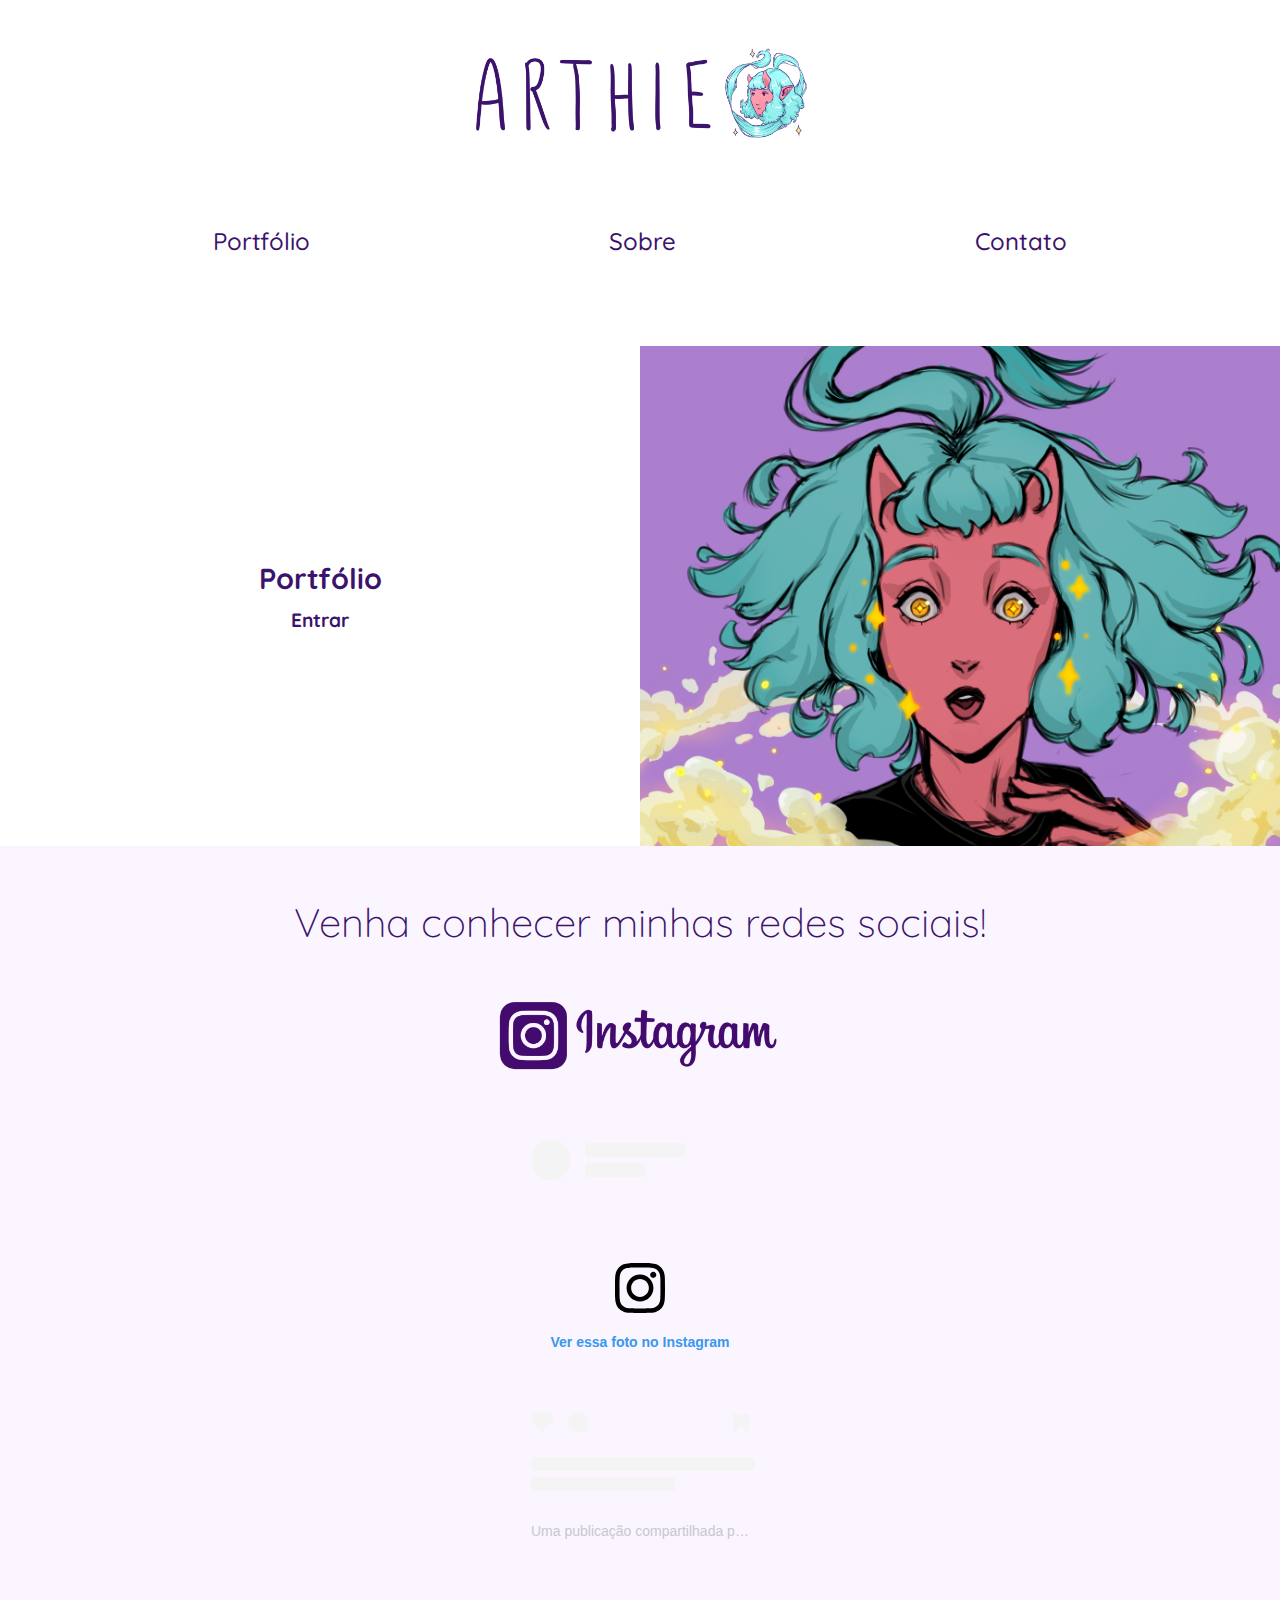
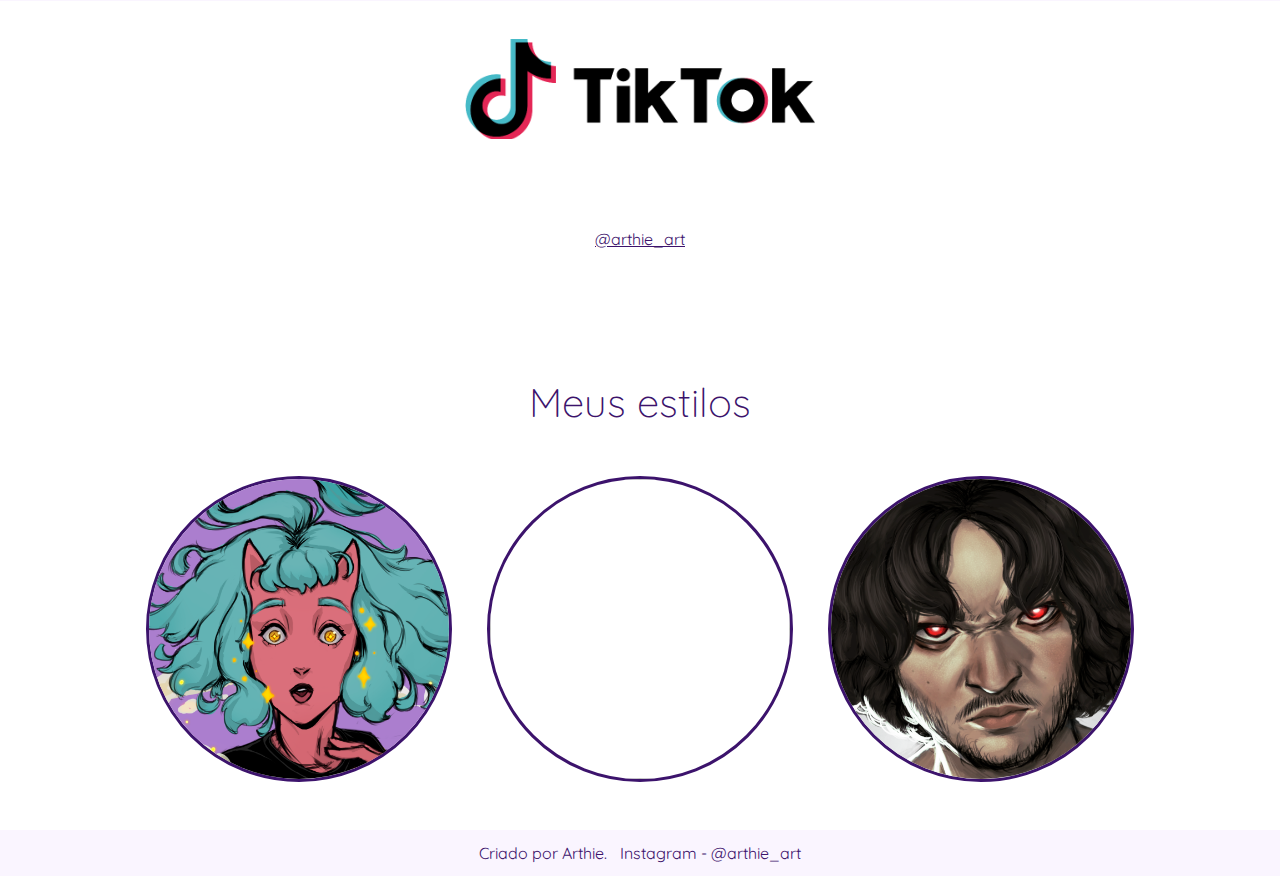
==== commit 4ad8480a: "mudanças ok" ====
--- a/index.html
+++ b/index.html
@@ -20,8 +20,8 @@
     <div class="flex-container" style="margin: 3% 5% 7%">
         <!-- <div><h2 style="font-weight: 500;">Home</h2></div>-->
          <a href="portfolio.html" style="text-decoration: none;"><div><h2 style="font-weight: 500;">Portfólio</h2></div></a>
-         <a href="" style="text-decoration: none;"><div><h2 style="font-weight: 500;">Sobre</h2></div></a>
-         <a href="" style="text-decoration: none;"><div><h2 style="font-weight: 500;">Contato</h2></div></a>
+         <a href="sobre.html" style="text-decoration: none;"><div><h2 style="font-weight: 500;">Sobre</h2></div></a>
+         <a href="contato.html" style="text-decoration: none;"><div><h2 style="font-weight: 500;">Contato</h2></div></a>
      </div>
 
     <div class="divisionMid">
@@ -72,6 +72,20 @@
             </div>
         </div>
 
+        <div class="flex-container-vertical" style="background-color: #fff;">
+
+            <div class="flex-container" style="color: #fff;" style="margin-top: 0px;">
+                <img src="public/image/pngwing.com (1).png" alt="" id="ig">
+            </div>
+
+            <div class="flex-container" style="margin: 0px 10% 3%;height: 1%;">
+                <blockquote style="margin: 5%;" class="tiktok-embed" cite="https://www.tiktok.com/@arthie_art" data-unique-id="arthie_art" data-embed-type="creator" style="max-width: 780px; min-width: 288px;" > <section> <a target="_blank" href="https://www.tiktok.com/@arthie_art?refer=creator_embed">@arthie_art</a> </section> </blockquote> <script async src="https://www.tiktok.com/embed.js"></script>
+            </div>
+        </div>
+
+
+
+
     </div>
 
                 <div class="flex-container-vertical">
--- a/public/css/style.css
+++ b/public/css/style.css
@@ -147,4 +147,6 @@
       flex: 100%;
       max-width: 100%;
     }
-  }+  }
+
+  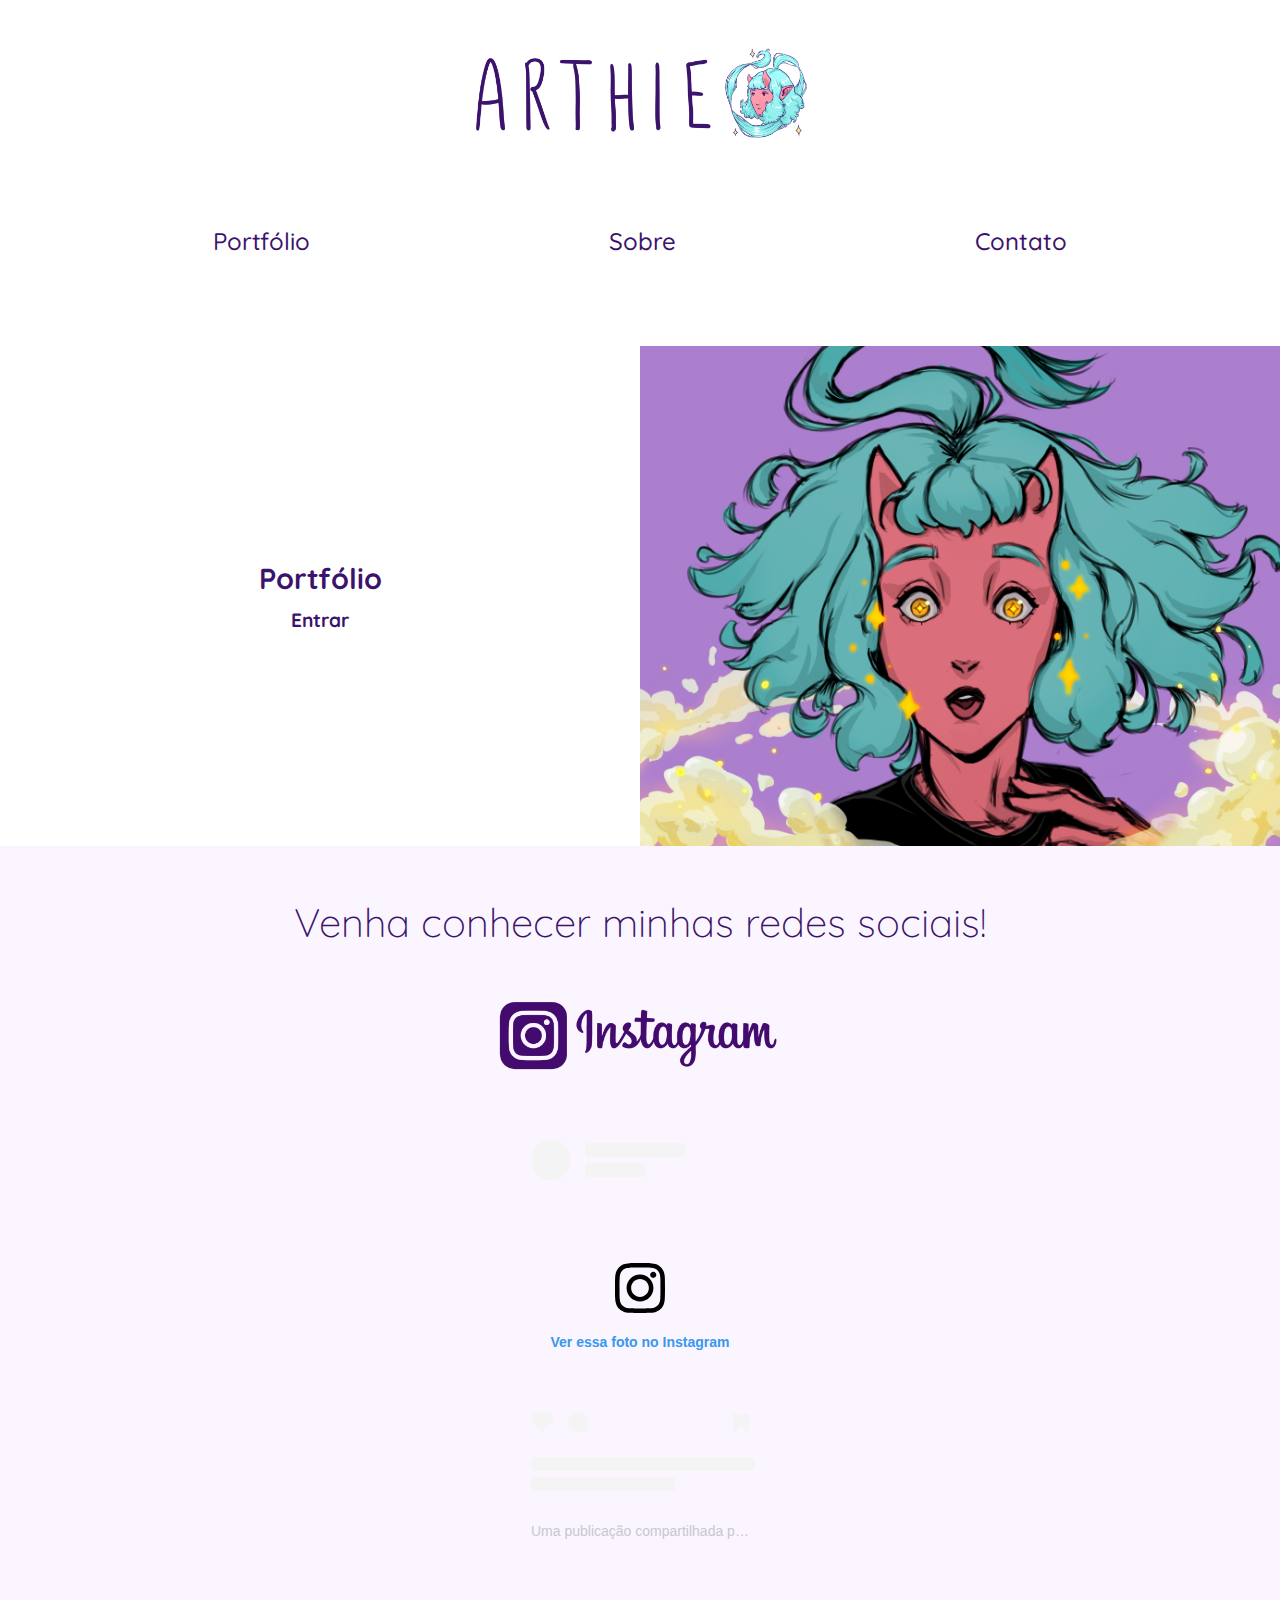
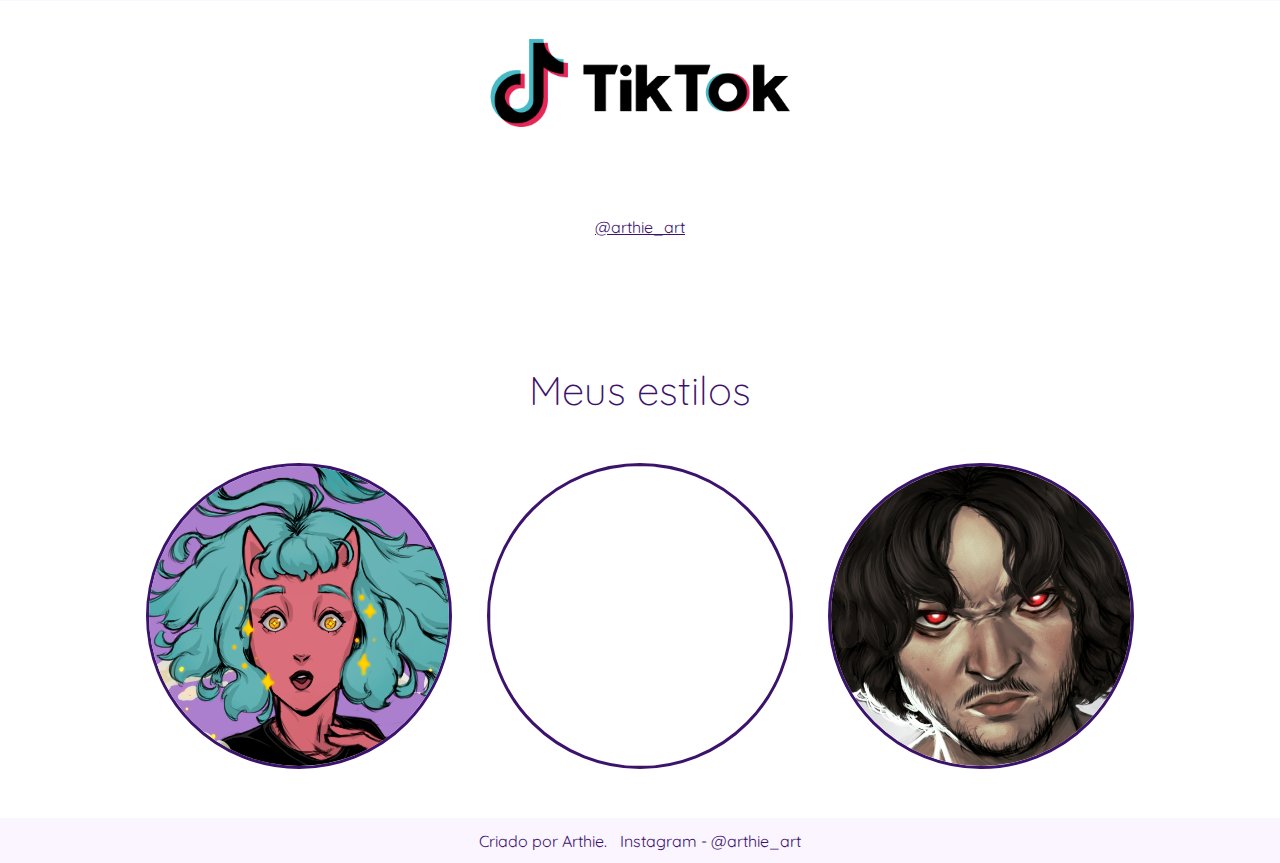
==== commit 35640f6a: "ttk" ====
--- a/index.html
+++ b/index.html
@@ -75,7 +75,7 @@
         <div class="flex-container-vertical" style="background-color: #fff;">
 
             <div class="flex-container" style="color: #fff;" style="margin-top: 0px;">
-                <img src="public/image/pngwing.com (1).png" alt="" id="ig">
+                <img src="public/image/pngwing.com (1).png" alt="" id="ttk">
             </div>
 
             <div class="flex-container" style="margin: 0px 10% 3%;height: 1%;">
--- a/public/css/style.css
+++ b/public/css/style.css
@@ -45,6 +45,12 @@
     object-fit: cover;
 }
 
+#ttk{
+    width: 300px;
+    
+    object-fit: cover; 
+}
+
 
 
 #C1{
@@ -90,6 +96,10 @@
         width: 200px;
         height: 100px;
         object-fit: cover;
+    }
+
+    #ttk{
+        width: 200px;
     }
 
     .estilos{
